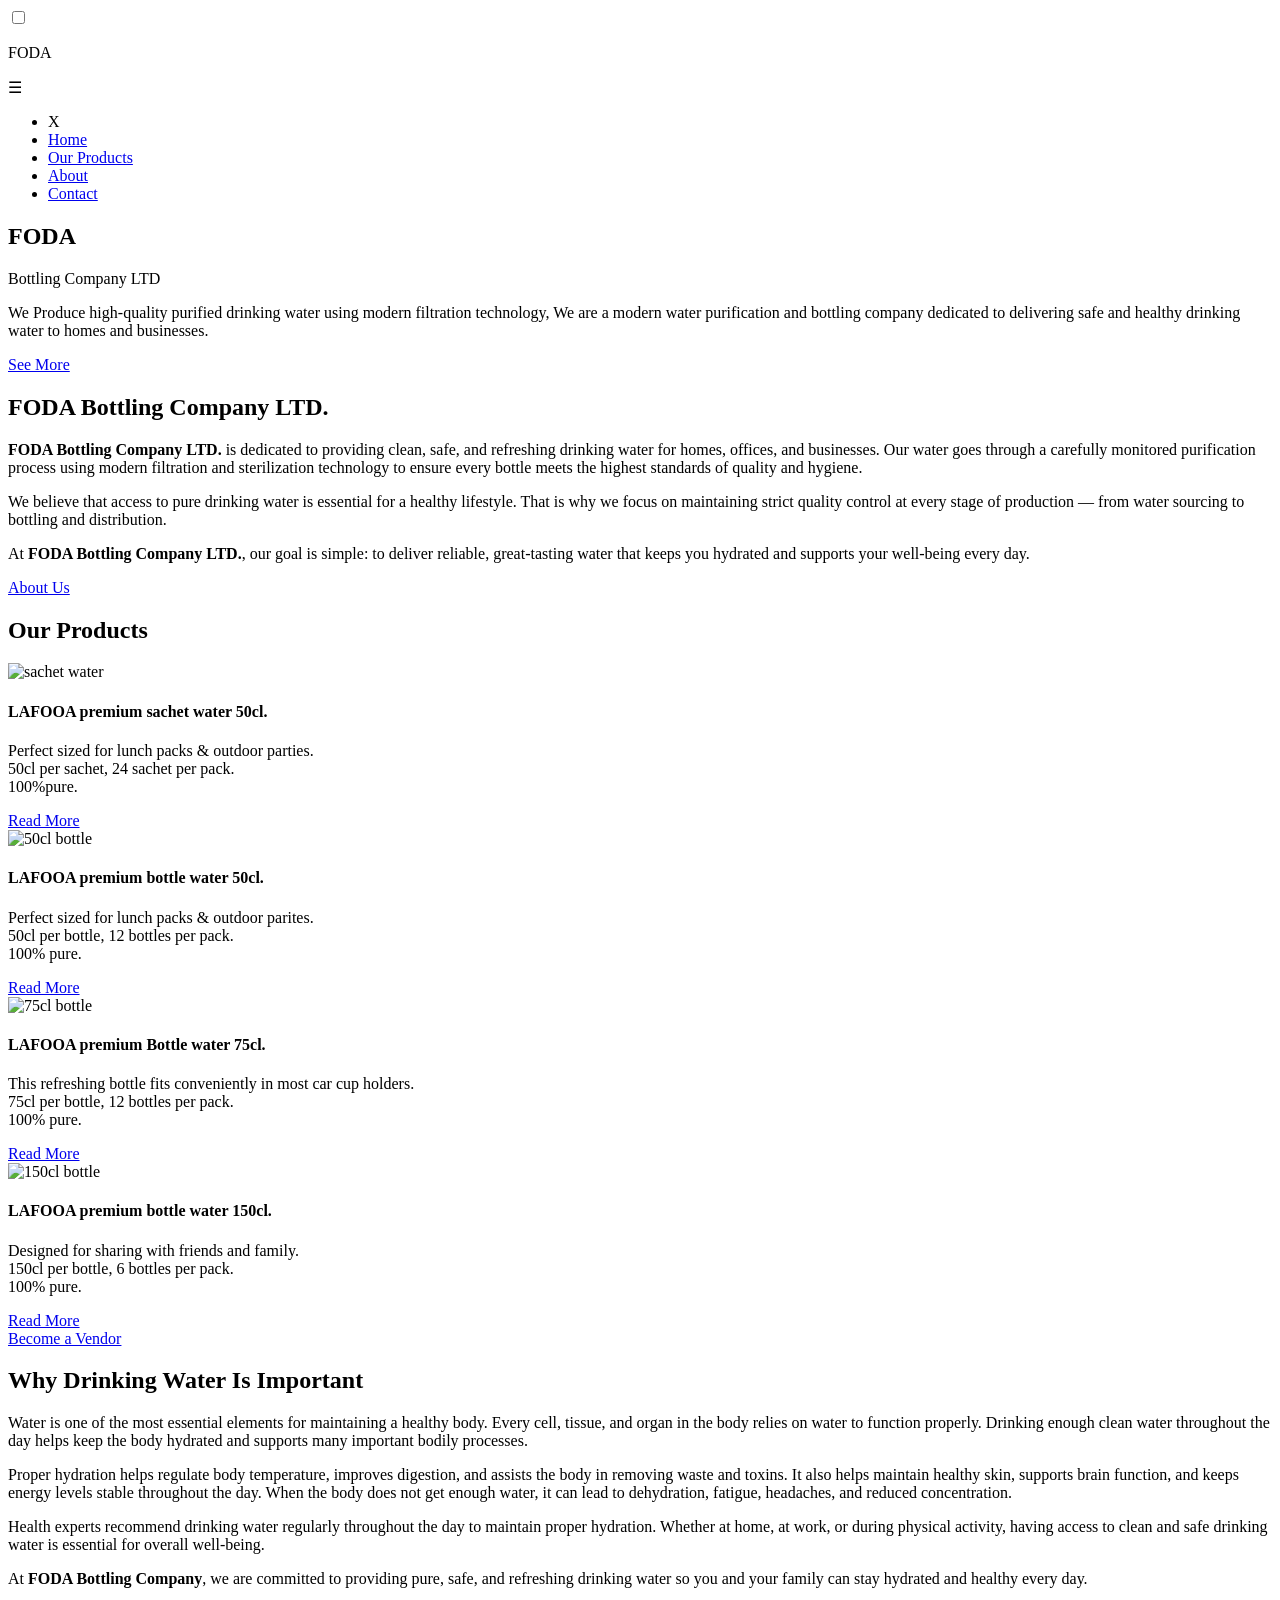
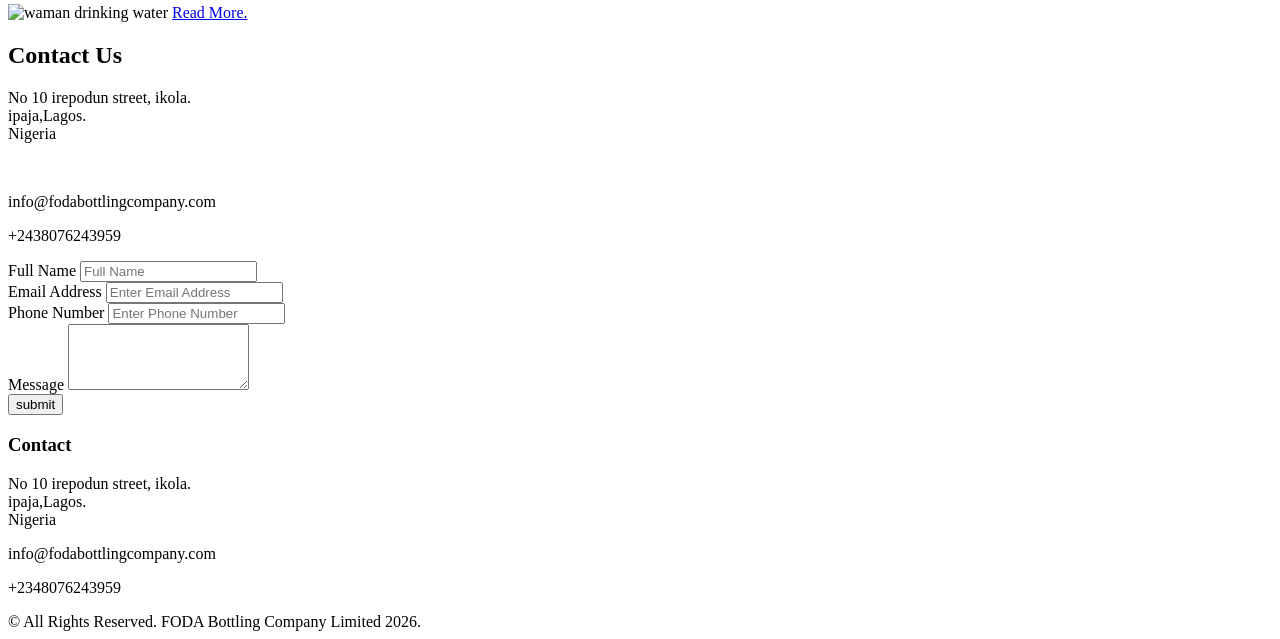
==== index.html @ 243053b9 "Add files via upload" ====
<!DOCTYPE html>
<html lang="en">
<head>
<title>FODA Bottling Compamy LTD</title>
<link rel="stylesheet" href="CSS/style.css">
<!--Mata Data-->
<meta charset="UTF-8">
<meta name="viewport" content="width=device-width, initial-scale=1.0">

</head>

<body>

<div class="page">
    <input type="checkbox" id="menu-toggle" class="menu-toggle">
    
    <header class="site-header">

        <div class="header-inner">
            <p class="logo">FODA</p>

            <nav aria-label="Main Navigation">


                <div>
                    <label for="menu-toggle"
                           class="menu-icon"
                           role="button"
                           tabindex="0"
                           aria-controls="primary-menu"
                           aria-label="toggle navigation menu">☰
                    </label>

                    <ul class="nav-links">
                        <li><label for="menu-toggle" class="close-btn">X</label></li>
                        <li><a href="index.html">Home</a></li>    
                        <li><a href="our products.html">Our Products</a></li>    
                        <li><a href="about.html">About</a></li>    
                        <li><a href="contact.html">Contact</a></li>    
                    </ul>
                </div>
            </nav>
        </div>

    </header>


    

    <main>
        <section class=" section hero">
            <div class="hero-grid">

                <div class="hero-text">
                    <h1>FODA</h1>
                    <p>Bottling Company LTD</p>

                    <p>
                        We Produce high-quality purified drinking water using modern filtration technology,
                        We are a modern water purification and bottling company dedicated to 
                        delivering safe and healthy drinking water to homes and businesses.
                   </p>
                   <a href="our products.html" class="btn">See More</a>
                </div>

            </div>
            
                 
            
        </section>

        <section class="section">
            <div class="container">
                <div class="section-header text-measure">
                    <h2>FODA Bottling Company LTD.</h2>
                </div>
                <p>
                    <strong>FODA Bottling Company LTD.</strong> is dedicated to providing clean, safe, 
                    and refreshing drinking water for homes, offices, and businesses. 
                    Our water goes through a carefully monitored purification process using modern 
                    filtration and sterilization technology to ensure every bottle meets the highest 
                    standards of quality and hygiene.
                </p>
                
                <p>
                    We believe that access to pure drinking water is essential for a healthy lifestyle. 
                    That is why we focus on maintaining strict quality control at every stage of production
                    — from water sourcing to bottling and distribution.  
                </p>

                <p>
                    At <strong>FODA Bottling Company LTD.</strong>, our goal is simple: to deliver reliable, great-tasting water that keeps you hydrated 
                    and supports your well-being every day.
                </p>

                <a href="about.html" class="btn btn-primary" >About Us</a>
                
            </div>
        </section>


        <section class="section">
            <div class="container">
                <div class="section-header text-measure">
                   <h2>Our Products</h2>
                </div>
                <div class="cards">
                    <article class="card">
                        <img src="Assets/Images/sachet water.avif" alt="sachet water">
                        <h4>LAFOOA premium sachet water 50cl.</h4>
                        <p>
                            Perfect sized for lunch packs & outdoor parties.<br>
                            50cl per sachet, 24 sachet per pack.<br> 
                            100%pure.
                        </p>
                        <a href="#" class="btn btn-primary">Read More</a>
                    </article>

                  <article class="card">
                    <img src="Assets/Images/75cl.jpg" alt="50cl bottle">
                    <h4>LAFOOA premium bottle water 50cl.</h4>
                    <p>
                        Perfect sized for lunch packs & outdoor parites.<br>
                        50cl per bottle, 12 bottles per pack.<br>
                        100% pure.
                    </p>
                    <a href="#" class="btn btn-primary">Read More</a>
                  </article>

                  <article class="card">
                    <img src="Assets/Images/75cl.jpg" alt="75cl bottle">
                    <h4>LAFOOA premium Bottle water 75cl.</h4>
                    <p>
                        This refreshing bottle fits conveniently in most car cup holders.<br>
                        75cl per bottle, 12 bottles per pack.<br>
                        100% pure.
                    </p>
                    <a href="#" class="btn btn-primary">Read More</a>
                  </article>

                  <article class="card">
                    <img src="Assets/Images/istockphoto-953852670-170667a.jpg" alt="150cl bottle">
                    <h4>LAFOOA premium bottle water 150cl.</h4>
                    <p>
                        Designed for sharing with friends and family.<br>
                        150cl per bottle, 6 bottles per pack.<br>
                        100% pure.
                    </p>
                    <a href="#" class="btn btn-primary">Read More</a>
                  </article>
                </div>
                
                    
                <a href="#" class="btn btn-primary">Become a Vendor</a>
                
            </div>
        </section>

        <section class="section">
            <div class="container">
                <div class="section-header">
                    <h2>Why Drinking Water Is Important</h2>
                </div>
                <p>
                   Water is one of the most essential elements for maintaining a healthy body. 
                   Every cell, tissue, and organ in the body relies on water to function properly.
                   Drinking enough clean water throughout the day helps keep the body hydrated and supports many important bodily processes.
                </p>

                <p>

                   Proper hydration helps regulate body temperature, improves digestion, 
                   and assists the body in removing waste and toxins. 
                   It also helps maintain healthy skin, supports brain function, 
                   and keeps energy levels stable throughout the day. 
                   When the body does not get enough water, it can lead to dehydration, fatigue, headaches, 
                   and reduced concentration.

                </p>

                <p>

                   Health experts recommend drinking water regularly throughout the day to maintain proper hydration. 
                   Whether at home, at work, or during physical activity, 
                   having access to clean and safe drinking water is essential for overall well-being.
                </p>
                
                <p>

                   At <strong>FODA Bottling Company</strong>, 
                   we are committed to providing pure, safe, and refreshing drinking water so you and your family can stay hydrated and healthy every day.

                </p>
                
                <img src="Assets/Images/woman drinking water.jpg" alt="waman drinking water" width="300" height="300">

                <a href="water.html" class="btn btn-primary">Read More.</a>
            </div>
        </section>

        
        <section class="section">
            <div class="section-header container">
                <h2>Contact Us</h2>
            </div>
            <div class="container">
                <p>
                    No 10 irepodun street, ikola.
                    <br>
                    ipaja,Lagos.
                    <br>
                    Nigeria
                </p>
                <br>
                <p>info@fodabottlingcompany.com</p>
                
                <p>+2438076243959</p>
            </div>

            <div class="container">
                
                <form class="contact-form">
                    <div class="form-group">
                        <label for="fname">Full Name</label>
                        <input type="text" 
                        id="fname" 
                        name="fname"
                        required
                        placeholder="Full Name">
                    </div>

                    <div class="form-group">
                        <label for="email">Email Address</label>
                        <input type="email" 
                        id="email" 
                        name="email"
                        required
                        placeholder="Enter Email Address">
                    </div>

                    <div class="form-group">
                        <label for="phone">Phone Number</label>
                        <input type="tel" 
                        id="phone" 
                        name="phone"
                        placeholder="Enter Phone Number">
                    </diV>

                    <div class="form-group">
                        <label for="message">Message</label>
                        <textarea 
                        id="message" 
                        name="message"
                        placeholder="Enter Message"
                        rows="4">
                        </textarea>

                    </div>
                    
                    
                    <input type="submit" value="submit" class="btn btn-primary">
                </form>
            </div>
            
           
            
            
                
            
        
        </section>


        <footer class="section footer">
            <div>
                <div class="section-header">
                    <h3>Contact</h3>
                </div>
                
                <p>
                    No 10 irepodun street, ikola.
                    <br>
                    ipaja,Lagos.
                    <br>
                    Nigeria
                </p>
                <p>info@fodabottlingcompany.com</p>

                <p>+2348076243959</p>
            </div>

            <div class="section">
                &copy; All Rights Reserved. FODA Bottling Company Limited 2026.
            </div>

        </footer>




    </main>
</div>


</body>
</html>
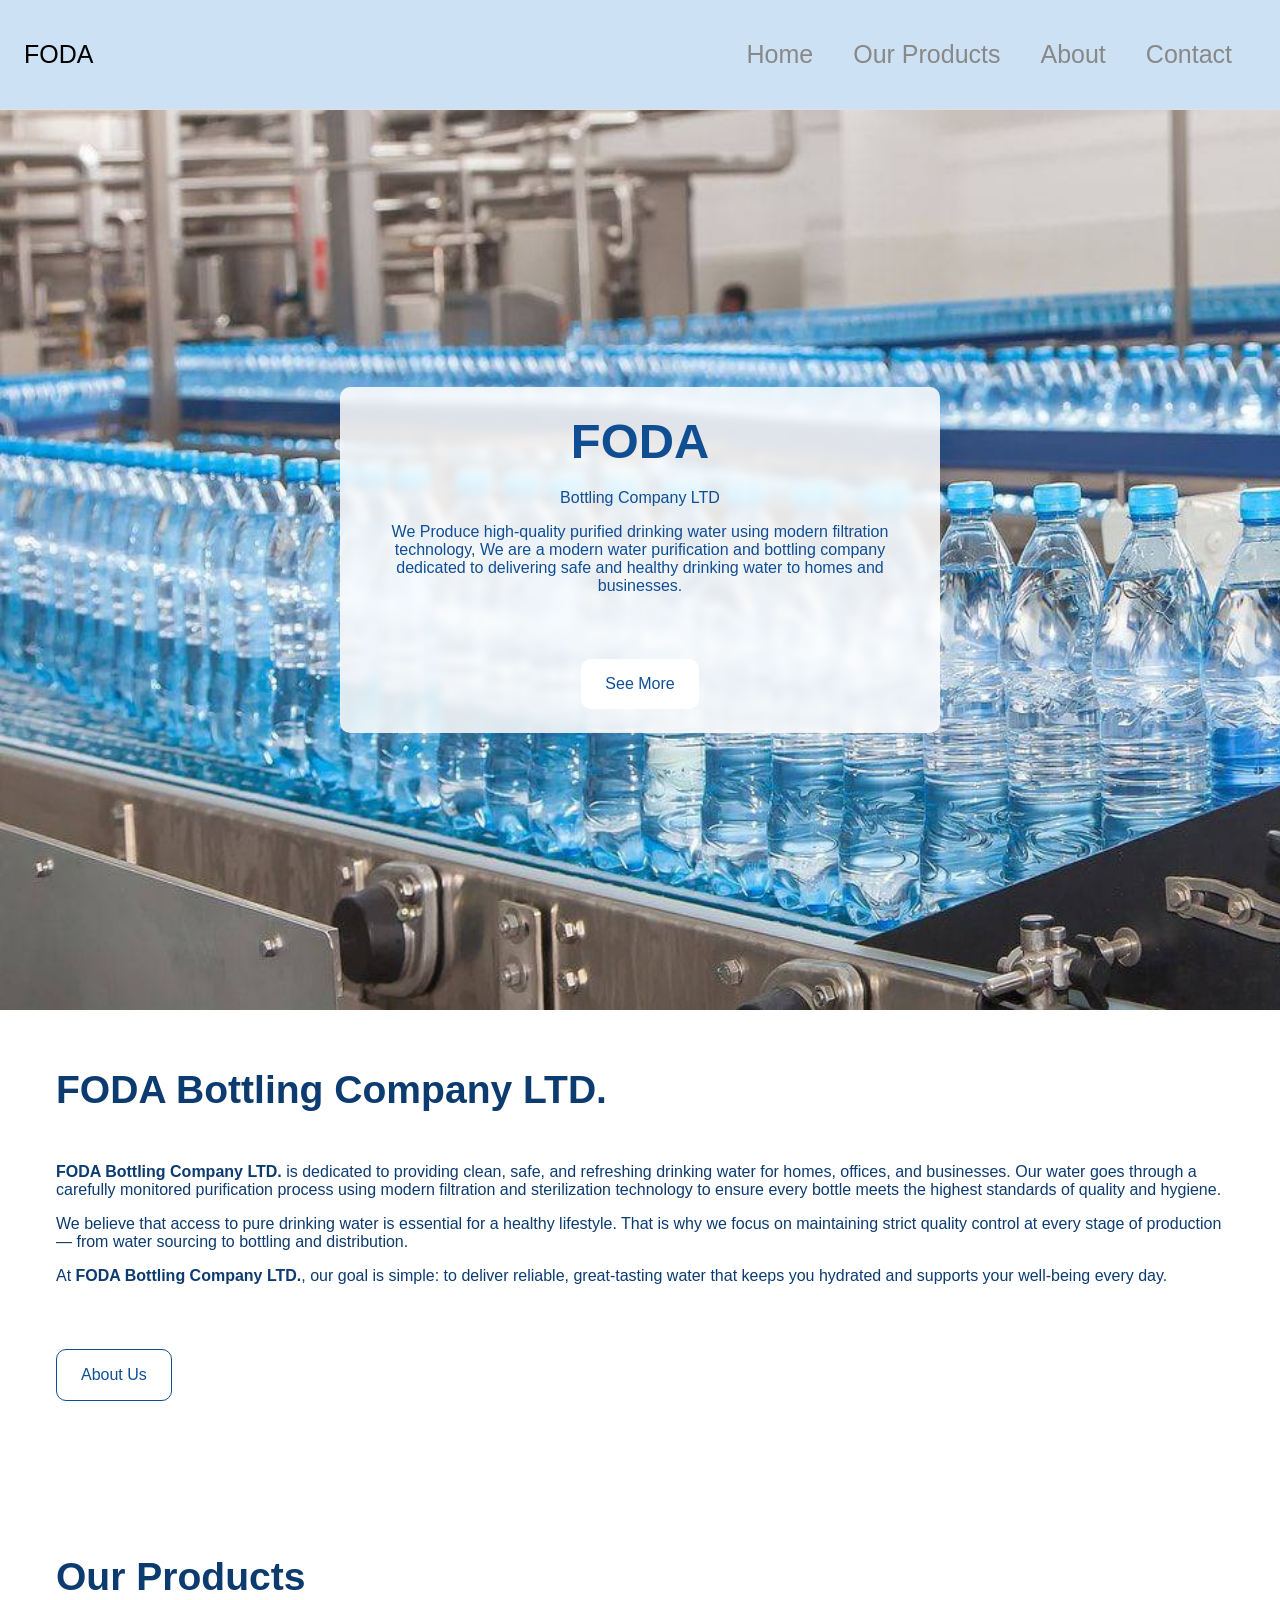
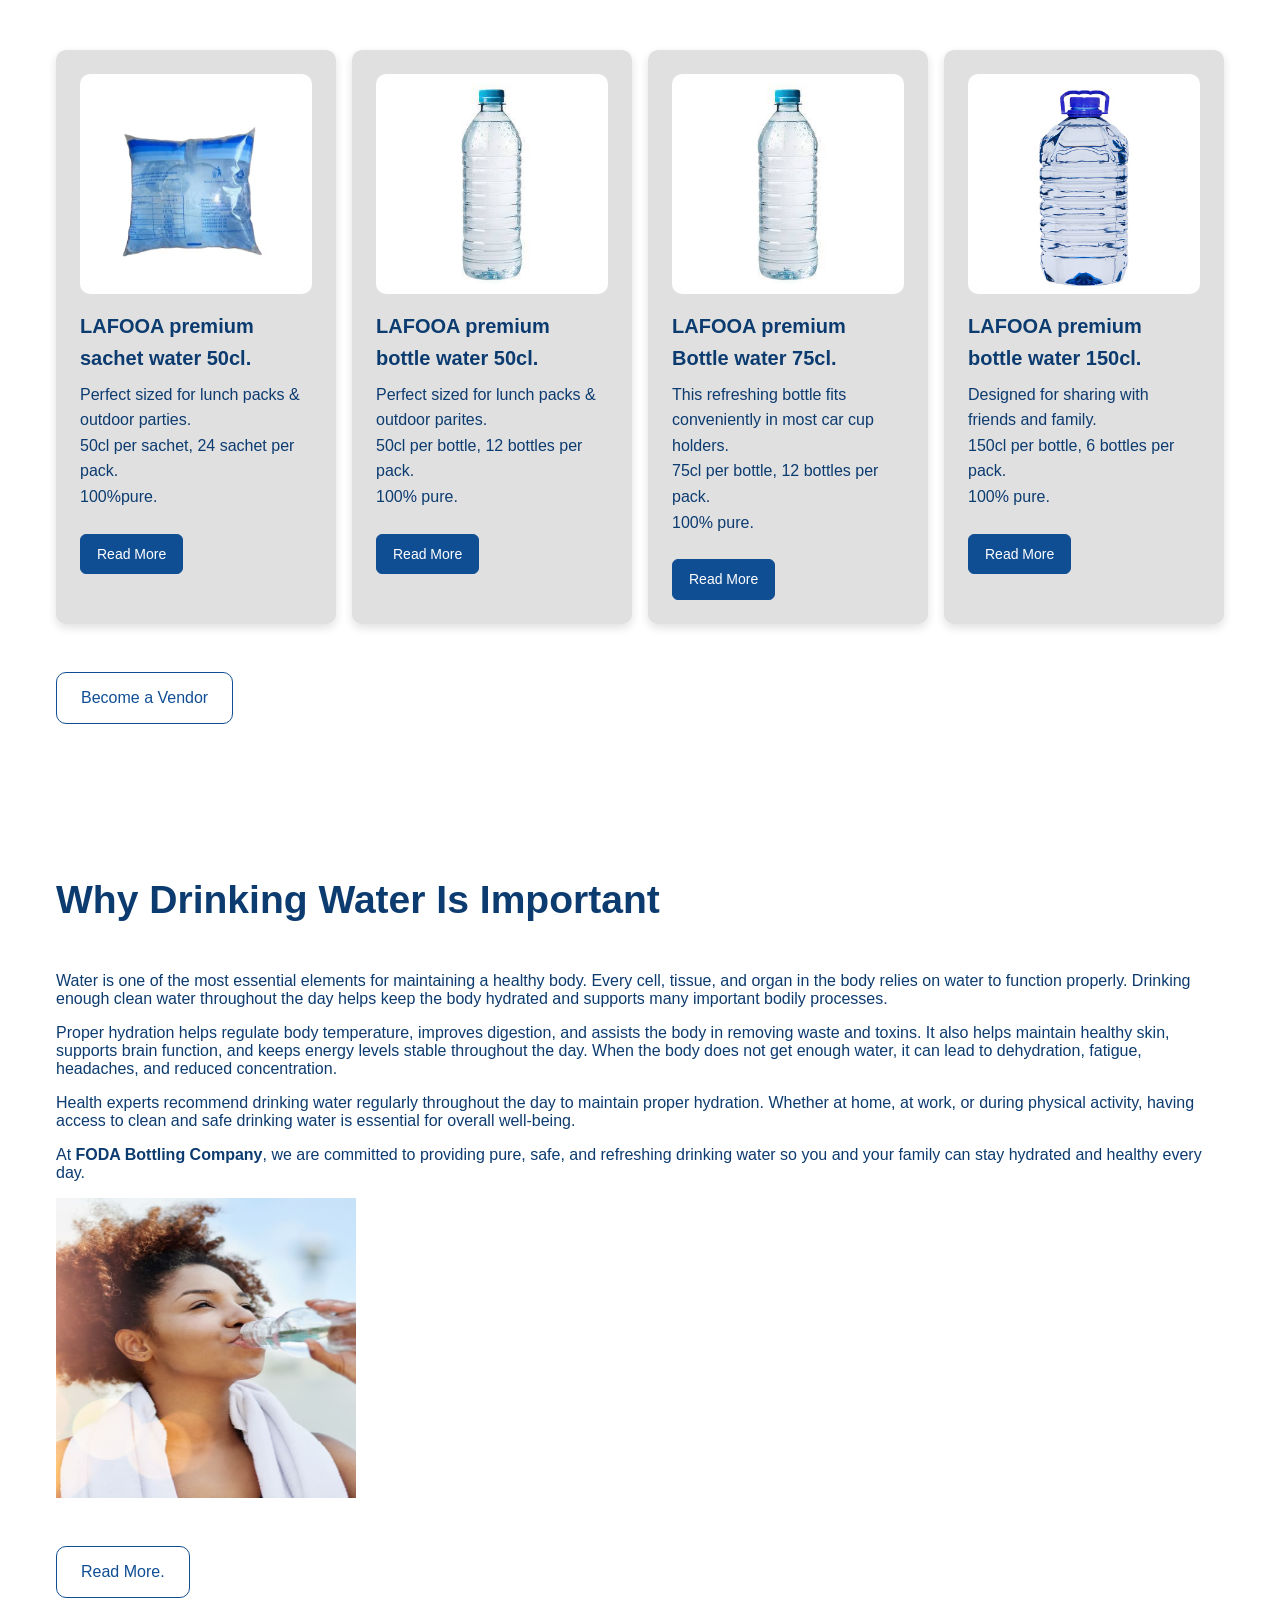
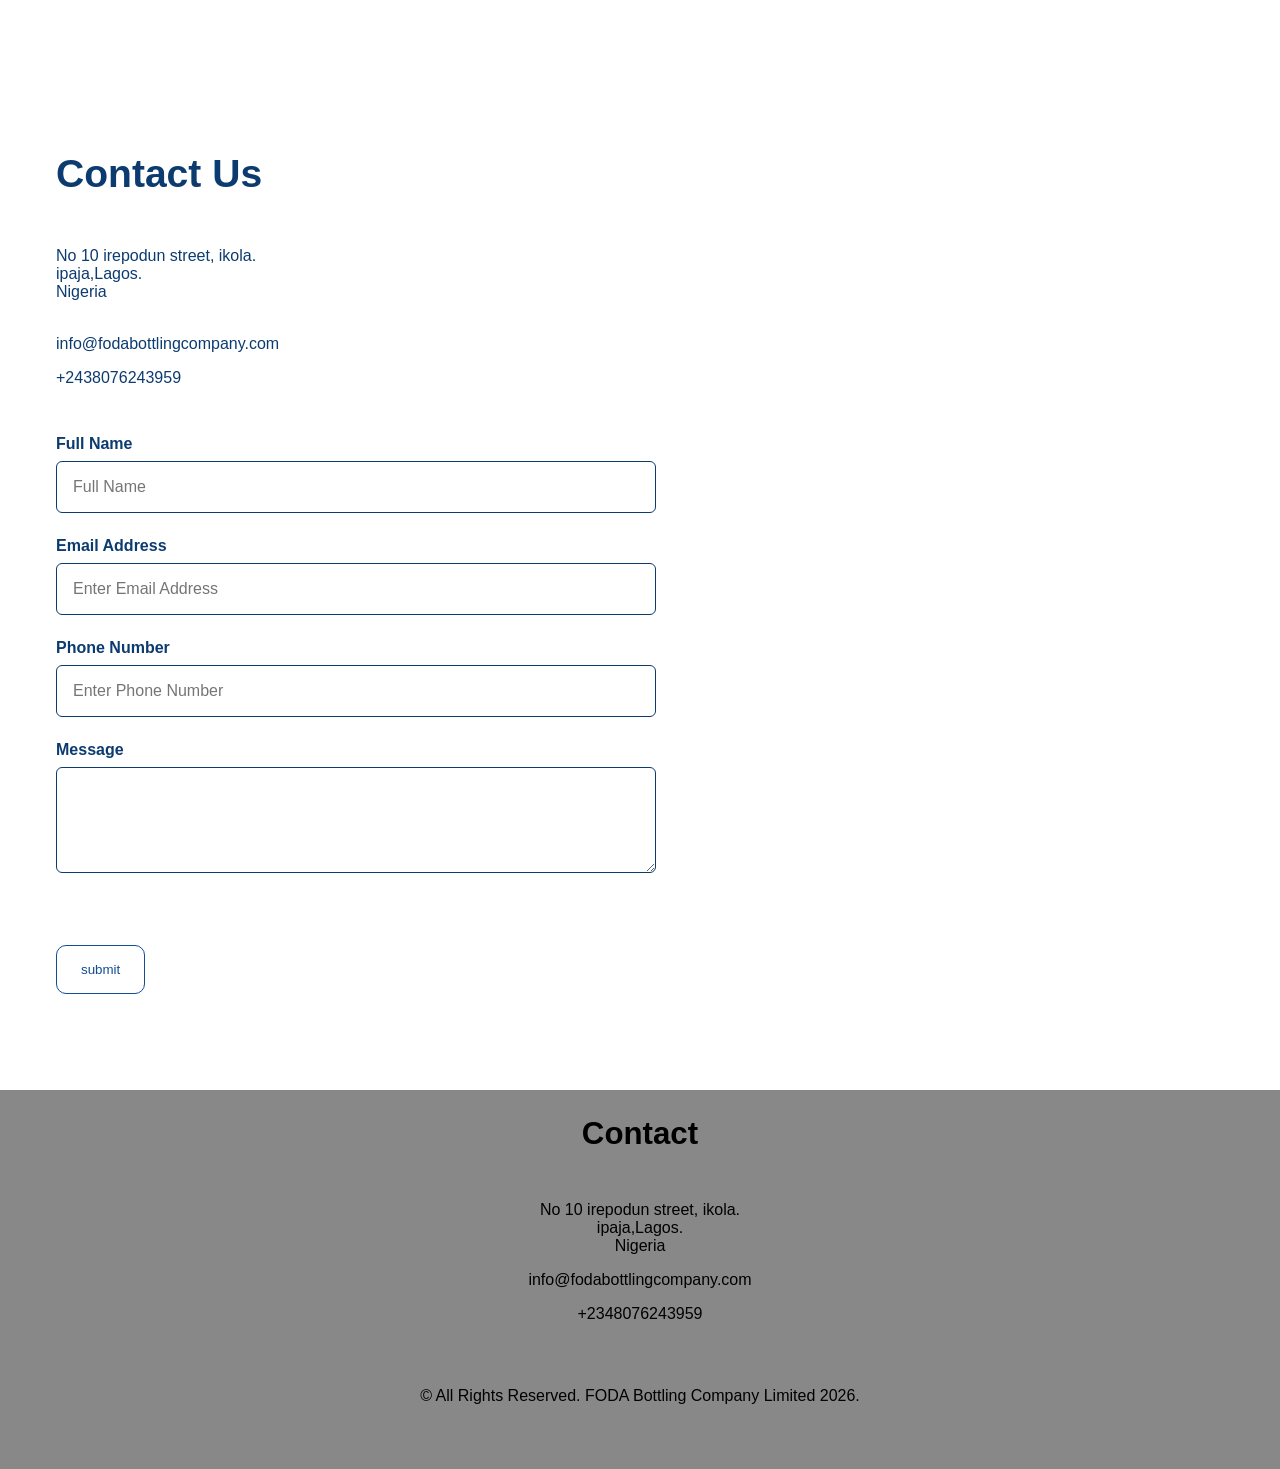
==== commit 3b118885: "Correct HTML encoding and metadata typo Fixed HTML encoding issues and corrected 'Mata Data' to 'Met" ====
--- a/index.html
+++ b/index.html
@@ -3,7 +3,7 @@
 <head>
 <title>FODA Bottling Compamy LTD</title>
 <link rel="stylesheet" href="CSS/style.css">
-<!--Mata Data-->
+<!--Meta Data-->
 <meta charset="UTF-8">
 <meta name="viewport" content="width=device-width, initial-scale=1.0">
 
@@ -303,4 +303,4 @@
 
 
 </body>
-</html>+</html>
--- a/CSS/style.css
+++ b/CSS/style.css
@@ -0,0 +1,368 @@
+* {
+    margin: 0;
+    padding: 0;
+}
+*, *::before, *::after {
+    box-sizing: border-box;
+}
+html {
+    font-size: var(--text-base);
+}
+:root {
+    /*-- Spacing --*/
+    --space-1: 8px;
+    --space-2: 16px;
+    --space-3: 24px;
+    --space-4: 32px;
+    --space-5: 48px;
+
+    /*-- Font Size --*/
+    --text-sm: 0.875rem;
+    --text-base: 1rem;
+    --text-md: 1.25rem;
+    --text-lg: 1.563rem;
+    --text-xl: 1.953rem;
+    --text-2xl: 2.441rem;
+    --text-3xl: 3.052rem;
+}
+body {
+    margin: 0;
+    font-family: Verdana, Geneva, Tahoma, sans-serif;
+    background-color: white;
+}
+.page {
+    width: 100%;
+    overflow-x: hidden;
+}
+h1, h2, h3 {
+    line-height: 1.25;
+    margin: 0;
+}
+h1 {
+    font-size: var(--text-3xl);
+}
+h2 {
+    font-size: var(--text-2xl);
+    margin-bottom: var(--space-2);
+}
+h3 {
+    font-size: var(--text-xl);
+    margin-bottom: var(--space-2);
+}
+p {
+    font-size: var(--text-base);
+    margin-bottom: var(--space-2);
+}
+.site-header {
+    background: #cde1f5;
+    position: sticky;
+    top: 0;
+    z-index: 100;
+    border-bottom: 1px solid #e0e0e0;
+}
+.header-inner {
+    padding: var(--space-3);
+    display: flex;
+    justify-content: space-between;
+    min-height: 70px;
+    align-items: center;
+    position: relative;
+}
+.logo {
+    font-size: var(--text-lg);
+    margin: 0;
+}
+.hero {
+    background-image: url("../Assets/Images/water_bottles_pic.jpg");
+    background-size: cover;
+    min-height: 100vh;
+    color: #104e94;
+    text-align: center;
+
+    display: flex;
+    align-items: center;
+    justify-content: center;
+}
+.hero p {
+    font-size: var(--text-base);
+    margin-top: var(--space-2);
+    margin-bottom: var(--space-2);
+}
+.hero-text {
+    max-width: 600px;
+    text-align: center;
+    margin: 0 auto;
+    background: rgba(255, 255, 255, 0.85);
+    backdrop-filter: blur(4px);
+    padding: var(--space-3);
+    border-radius: 10px;
+}
+.hero-grid { 
+    display: grid; 
+    grid-template-columns: 1fr; 
+    gap: var(--space-5); 
+    align-items: center;
+}
+.hero-image img {
+    display: block;
+    width: 100%;
+    height: 100vh;
+    border-radius: 10px;
+}
+img {
+    display: block;
+    max-width: 100%;
+}
+.btn {
+    display: inline-block;
+    padding: var(--space-2) var(--space-3);
+    margin-top: var(--space-5);
+    background-color: white;
+    color: #104e94;
+    text-decoration: none;
+    border-radius: 10px;
+    transition: 0.2s ease;
+}
+.btn-primary {
+    border: 1px solid #104e94;
+    border-radius: 10px;
+}
+.btn:hover {
+    background-color: #104e94;
+    color: white;
+    transform: translateY(-2px);
+}
+
+.container {
+    max-width: 1200px;
+    padding: 0 var(--space-2);
+    margin: 0 auto;
+    margin-bottom: var(--space-5);
+    color: #0c3b70;
+}
+
+.layout {
+    display: grid;
+    grid-template-columns: 1fr;
+    gap: var(--space-2);
+}
+
+.section {
+    padding: var(--space-5) var(--space-2);
+}
+.section-header {
+    margin-top: var(--space-1);
+    margin-bottom: var(--space-5);
+}
+.text-measure {
+    max-width: 65ch;
+}
+
+/* NavBar */
+.nav-links {
+    list-style: none;
+    display: flex;
+    gap: var(--space-3);
+    padding: 0;
+    margin: 0;
+}
+.nav-links a {
+    text-decoration: none;
+    color: #888;
+    font-weight: 500;
+    padding: var(--space-1) var(--space-1);
+    border-radius: 10px;
+    position: relative;
+}
+.nav-links a:hover {
+    background: #104e94;
+    color: white;
+}
+.nav-links a:focus-visible {
+    outline: 2px solid rgb(57, 137, 230);
+    outline-offset: 1px;
+}
+/* Menu funtion */
+.menu-toggle {
+    display: none;
+}
+.menu-icon {  
+    display: none; 
+    font-size: var(--text-lg); 
+    cursor: pointer; 
+    user-select: none;
+}
+.close-btn {
+    display: none;
+}
+/* Media Query */
+@media (prefers-reduced-motion: reduce) {
+    .nav-links {
+        transition: none !important;
+    }
+}
+@media (max-width: 600px) {
+    .nav-links{
+        flex-direction: column;
+        align-items: flex-start;
+
+        position: fixed;
+        top: 0;
+        right: 0;
+        width: 75%;
+        max-width: 320px;
+        height: 100vh;
+
+        background: rgba(20, 20, 20, 0.85);
+        backdrop-filter: blur(12px);
+        -webkit-backdrop-filter: blur(12px);
+
+        padding: var(--space-5) var(--space-3);
+        transform: translateX(100%);
+
+        transition: transform 0.35s cubic-bezier(.4,0,.2,1);
+        z-index: 999;
+    }
+    .menu-toggle:checked ~ header .nav-links {
+        transform: translateX(0);
+    }
+    .nav-links a {
+        display: block;
+        width: 100%;
+        color: white;
+        padding: var(--space-2) 0;
+        text-align: left;
+        font-size: var(--text-lg);
+    }
+    .menu-icon {
+        display: block;
+    }
+    .menu-icon:focus {
+        outline: 2px solid white;
+        outline-offset: 4px;
+    }
+    .close-btn {
+        display: block;
+        font-size: var(--text-xl);
+        color: white;
+        cursor: pointer;
+        align-self: flex-end;
+        margin-bottom: var(--space-3);
+    }
+}
+@media (min-width: 780px) {
+    .layout {
+        grid-template-columns: 3fr 1fr;
+    }
+    .section {
+        padding: var(--space-5) var(--space-2);
+    }
+    .hero-grid {
+        grid-template-columns: 1fr;
+    }
+    .hero-text {
+        order: 1;
+    }
+    .hero-image {
+        order: 2;
+    }
+    nav {
+        padding: var(--space-2);
+    }
+    .nav-links {
+        gap: var(--space-3);
+        font-size: var(--text-lg);
+    }
+    .nav-links a::after {
+        content: '';
+        position: absolute;
+        width: 0;
+        left: 0;
+        bottom: -5px;
+        height: 2px;
+        background-color: white;
+        transition: width 0.3s;
+    }
+    .nav-links a:hover::after {
+        width: 100%;
+    }
+    .nav-links a:focus::after {
+        width: 100%;
+    }
+}
+
+.cards {
+    display: grid;
+    grid-template-columns: repeat(auto-fit, minmax(220px,1fr));
+    gap: var(--space-2);
+    
+}
+.card {
+    padding: var(--space-3);
+    background: #e0e0e0;
+    position: relative;
+    border-radius: 10px;
+    box-shadow: 0 4px 10px rgba(0, 0, 0, 0.12);
+    line-height: 1.6;
+    transition: transform 0.15s ease, box-shadow 0.15s ease;
+}
+.card img {
+    width: 100%;
+    height: 220px;
+    object-fit: cover;
+    border-radius: 10px;
+    margin-bottom: var(--space-1);
+}
+.card:hover { 
+    transform: translateY(-6px); 
+    box-shadow: 0 14px 30px rgba(0, 0, 0, 0.15);
+}
+.card h4 {
+    font-size: var(--text-md);
+    margin-top: var(--space-2);
+    margin-bottom: var(--space-1);
+}
+.card p {
+    margin-bottom: var(--space-2);
+}
+.card a {
+    display: inline-block;
+    margin-top: var(--space-1);
+    padding: var(--space-1) var(--space-2);
+    background: #104e94;
+    color: white;
+    text-decoration: none;
+    border-radius: 6px;
+    font-size: var(--text-sm);
+    transition: 0.2s ease;
+}
+.card a:hover {
+    background: #0c3b70;
+}
+.contact-form {
+    max-width: 600px;
+}
+.form-group {
+    margin-bottom: var(--space-3);
+    display: flex;
+    flex-direction: column;
+}
+.form-group label {
+    margin-bottom: var(--space-1);
+    font-weight: 600;
+}
+.form-group input,
+.form-group textarea {
+    padding: var(--space-2);
+    border: 1px solid #0c3b70;
+    border-radius: 6px;
+    font-size: var(--text-base);
+    font-family: inherit;
+}
+.footer {
+    display: grid;
+    padding: var(--space-2);
+    margin: 0 auto;
+    background-color: #888;
+    text-align: center;
+}
